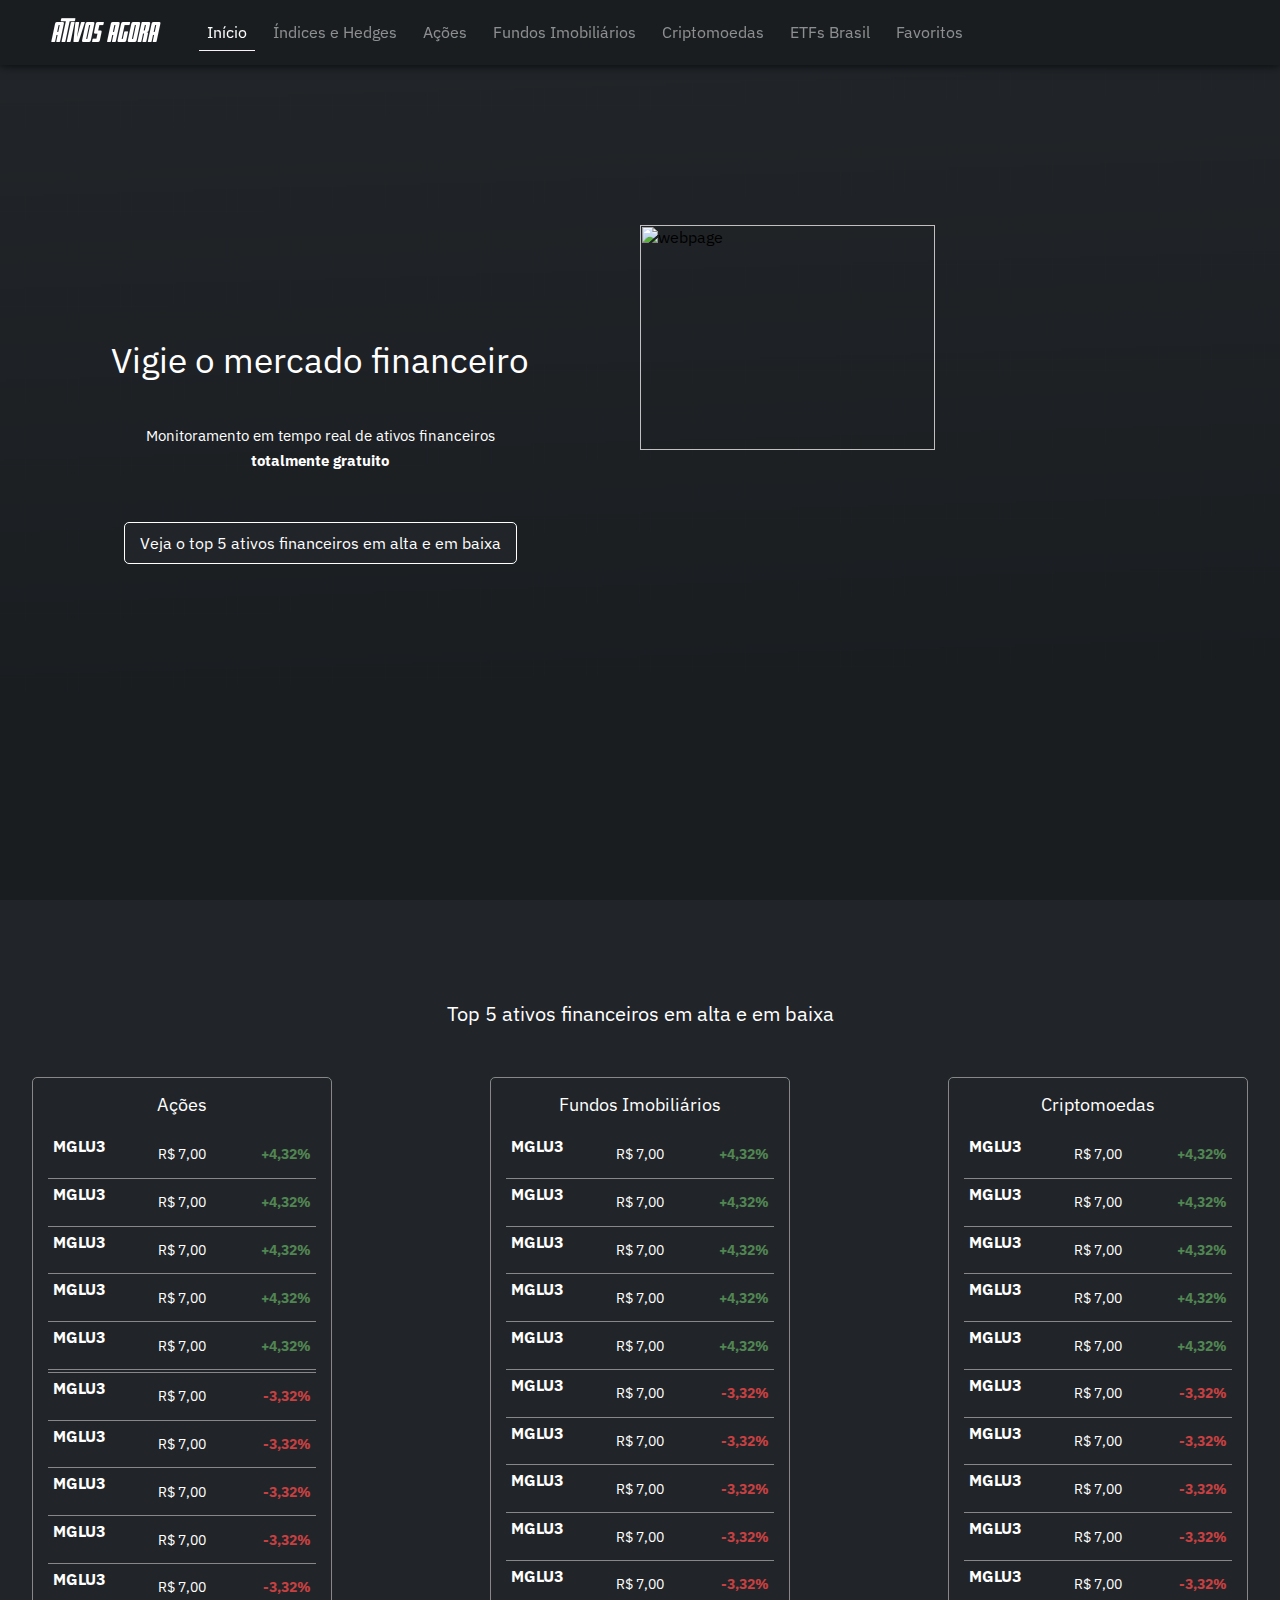
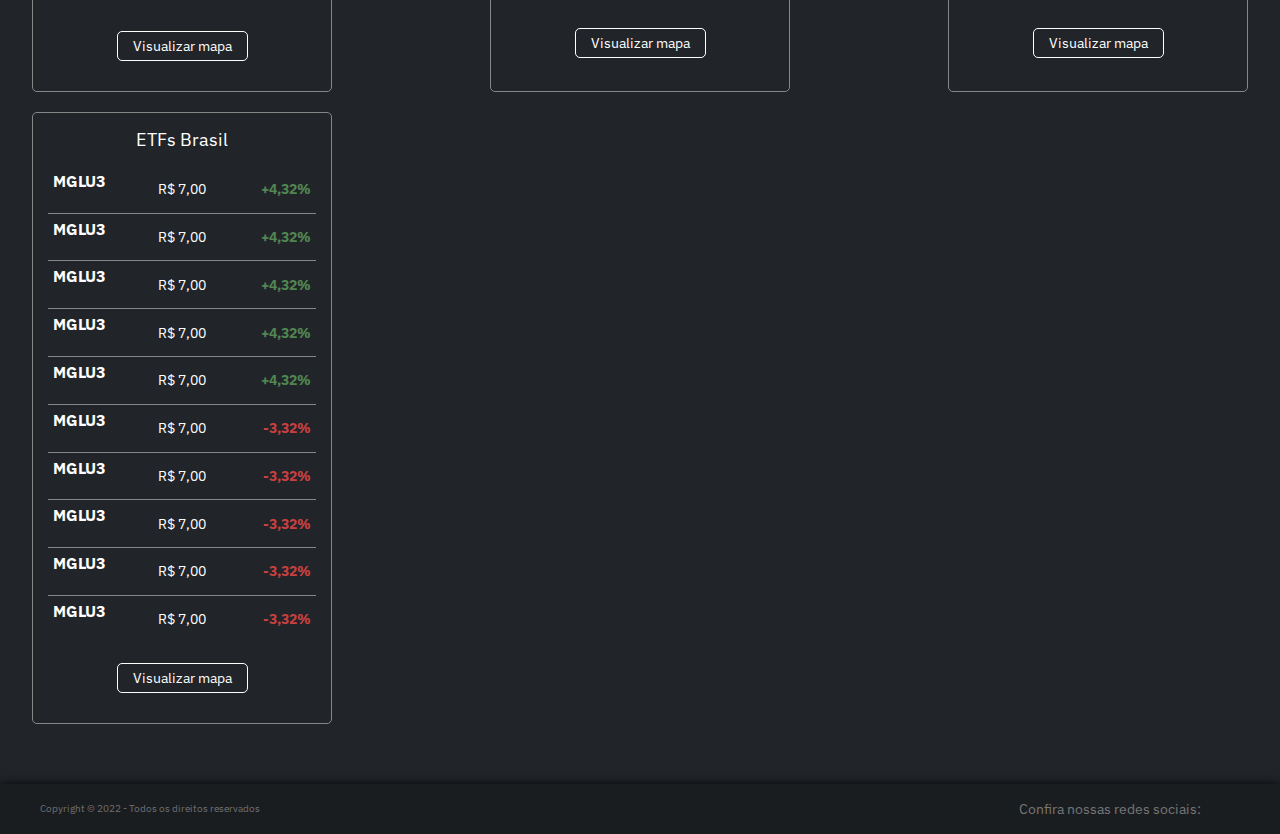
==== index.html @ c5d79f12 "pagina inicial" ====
<html>
<head>
    <meta charset="UTF-8">
    <title>Ativos Agora</title>
    <meta http-equiv="X-UA-Compatible" content="IE=edge">
    <meta name="viewport" content="width=device-width, initial-scale=1.0">
    <link rel="icon" href="images/favicon.png"/>
    <link rel="stylesheet" type="text/css" href="https://use.fontawesome.com/releases/v5.3.1/css/all.css" integrity="sha384-mzrmE5qonljUremFsqc01SB46JvROS7bZs3IO2EmfFsd15uHvIt+Y8vEf7N7fWAU" crossorigin="anonymous">
    <link rel="preconnect" href="https://fonts.gstatic.com">
    <link href="https://fonts.googleapis.com/css2?family=IBM+Plex+Sans:wght@100;400&family=Righteous&display=swap" rel="stylesheet">
    <link rel="stylesheet" href="assets/css/style.css">
    <link rel="stylesheet" href="assets/css/calmui.css">
    <link rel="stylesheet" href="assets/css/tooltip.css">
    <script type="text/javascript" src="https://code.jquery.com/jquery-3.2.1.min.js"></script>
    <link href="https://cdn.jsdelivr.net/npm/bootstrap@5.0.1/dist/css/bootstrap.min.css" rel="stylesheet" integrity="sha384-+0n0xVW2eSR5OomGNYDnhzAbDsOXxcvSN1TPprVMTNDbiYZCxYbOOl7+AMvyTG2x" crossorigin="anonymous">
    <script async src="https://www.googletagmanager.com/gtag/js?id=G-YQJNTQS318"></script>
    <script type="text/javascript"  src="assets/js/notifit.js"></script>
    <link rel="stylesheet" href="assets/css/notifit.css">
    <link rel="stylesheet" href="assets/css/select2.css">
    <script type="text/javascript" src="assets/js/select2.js"></script>
    <link href="https://cdn.jsdelivr.net/npm/bootstrap@5.0.1/dist/css/bootstrap.min.css" rel="stylesheet" integrity="sha384-+0n0xVW2eSR5OomGNYDnhzAbDsOXxcvSN1TPprVMTNDbiYZCxYbOOl7+AMvyTG2x" crossorigin="anonymous">
    <link href="https://cdn.rawgit.com/rastikerdar/vazir-font/v19.2.0/dist/font-face.css" rel="stylesheet" type="text/css" />
    <script type="text/javascript"  src="assets/js/panzoom.js"></script>
    <script data-ad-client="ca-pub-1667060673303511" async src="https://pagead2.googlesyndication.com/pagead/js/adsbygoogle.js"></script>
</head>
<script type="text/javascript" src="https://d3js.org/d3.v5.min.js"></script>
<script type="text/javascript" src="assets/js/app.js"></script>
<script type="text/javascript" src="https://cdn.jsdelivr.net/npm/bootstrap@5.0.1/dist/js/bootstrap.bundle.min.js" integrity="sha384-gtEjrD/SeCtmISkJkNUaaKMoLD0//ElJ19smozuHV6z3Iehds+3Ulb9Bn9Plx0x4" crossorigin="anonymous"></script>
<script>
    window.dataLayer = window.dataLayer || [];
    function gtag(){dataLayer.push(arguments);}
    gtag('js', new Date());

    gtag('config', 'G-YQJNTQS318');
</script>
<body>
<nav id="nav" style="position: fixed;" class="navbar navbar-expand-lg navbar-dark navbar-style">
    <div class="container-fluid">
        <a class="navbar-brand nav-link" href="#home"><img src="images/logo.png" alt="Loading"></a>
        <button class="navbar-toggler" type="button" data-bs-toggle="collapse" data-bs-target="#navbarSupportedContent" aria-controls="navbarSupportedContent" aria-expanded="false" aria-label="Toggle navigation">
            <span class="navbar-toggler-icon"></span>
        </button>
        <div class="collapse navbar-collapse" id="navbarSupportedContent">
            <ul class="navbar-nav me-auto mb-2 mb-lg-0">
                <li class="nav-item active">
                    <a class="nav-link" href="#home">Início</a>
                </li>
                <li class="nav-item">
                    <a class="nav-link" href="indices.html">Índices e Hedges</a>
                </li>
                <li class="nav-item">
                    <a class="nav-link" href="acoes.html">Ações</a>
                </li>
                <li class="nav-item">
                    <a class="nav-link" href="fiis.html">Fundos Imobiliários</a>
                </li>
                <li class="nav-item">
                    <a class="nav-link" href="criptomoedas.html">Criptomoedas</a>
                </li>
                <li class="nav-item">
                    <a class="nav-link" href="etfs.html">ETFs Brasil</a>
                </li>
                <li class="nav-item">
                    <a class="nav-link" href="favoritos.html">Favoritos</a>
                </li>
            </ul>
        </div>
    </div>
</nav>
<main>
    <header id="home" class="home">
        <div class="page">
            <div class="title"><span>Vigie o mercado financeiro</span></div>
            <div class="description">
                <p>Monitoramento em tempo real de ativos financeiros <br> <b>totalmente gratuito</b></p>
            </div>
            <a href="#content"><button class="btnHome">Veja o top 5 ativos financeiros em alta e em baixa</button></a>
        </div>
        <div class="imgPage">
            <img src="images/webpage.png" alt="webpage">
        </div>
        <a href="#content"><i class="fas fa-angle-double-down arrow_page"></i></a>
    </header>
    <section id="content" class="content">
        <div class="title">Top 5 ativos financeiros em alta e em baixa</div>
        <div class="tables">
            <div class="table">
                <div class="title">Ações</div>
                <div class="assets">
                    <div class="line first_Line">
                        <div class="asset">MGLU3</div>
                        <div class="price">R$ 7,00</div>
                        <div class="variation var_up">+4,32%</div>
                    </div>
                    <div class="line">
                        <div class="asset">MGLU3</div>
                        <div class="price">R$ 7,00</div>
                        <div class="variation var_up">+4,32%</div>
                    </div>
                    <div class="line">
                        <div class="asset">MGLU3</div>
                        <div class="price">R$ 7,00</div>
                        <div class="variation var_up">+4,32%</div>
                    </div>
                    <div class="line">
                        <div class="asset">MGLU3</div>
                        <div class="price">R$ 7,00</div>
                        <div class="variation var_up">+4,32%</div>
                    </div>
                    <div class="line">
                        <div class="asset">MGLU3</div>
                        <div class="price">R$ 7,00</div>
                        <div class="variation var_up">+4,32%</div>
                    </div>
                    <div class="line first_down">
                        <div class="asset">MGLU3</div>
                        <div class="price">R$ 7,00</div>
                        <div class="variation var_down"> -3,32%</div>
                    </div>
                    <div class="line">
                        <div class="asset">MGLU3</div>
                        <div class="price">R$ 7,00</div>
                        <div class="variation var_down"> -3,32%</div>
                    </div>
                    <div class="line">
                        <div class="asset">MGLU3</div>
                        <div class="price">R$ 7,00</div>
                        <div class="variation var_down"> -3,32%</div>
                    </div>
                    <div class="line">
                        <div class="asset">MGLU3</div>
                        <div class="price">R$ 7,00</div>
                        <div class="variation var_down"> -3,32%</div>
                    </div>
                    <div class="line">
                        <div class="asset">MGLU3</div>
                        <div class="price">R$ 7,00</div>
                        <div class="variation var_down"> -3,32%</div>
                    </div>
                </div>
                <a href="acoes.html"><button class="btnContent">Visualizar mapa</button></a>
            </div>
            <div class="table">
                <div class="title">Fundos Imobiliários</div>
                <div class="assets">
                    <div class="line first_Line">
                        <div class="asset">MGLU3</div>
                        <div class="price">R$ 7,00</div>
                        <div class="variation var_up">+4,32%</div>
                    </div>
                    <div class="line">
                        <div class="asset">MGLU3</div>
                        <div class="price">R$ 7,00</div>
                        <div class="variation var_up">+4,32%</div>
                    </div>
                    <div class="line">
                        <div class="asset">MGLU3</div>
                        <div class="price">R$ 7,00</div>
                        <div class="variation var_up">+4,32%</div>
                    </div>
                    <div class="line">
                        <div class="asset">MGLU3</div>
                        <div class="price">R$ 7,00</div>
                        <div class="variation var_up">+4,32%</div>
                    </div>
                    <div class="line">
                        <div class="asset">MGLU3</div>
                        <div class="price">R$ 7,00</div>
                        <div class="variation var_up">+4,32%</div>
                    </div>
                    <div class="line">
                        <div class="asset">MGLU3</div>
                        <div class="price">R$ 7,00</div>
                        <div class="variation var_down"> -3,32%</div>
                    </div>
                    <div class="line">
                        <div class="asset">MGLU3</div>
                        <div class="price">R$ 7,00</div>
                        <div class="variation var_down"> -3,32%</div>
                    </div>
                    <div class="line">
                        <div class="asset">MGLU3</div>
                        <div class="price">R$ 7,00</div>
                        <div class="variation var_down"> -3,32%</div>
                    </div>
                    <div class="line">
                        <div class="asset">MGLU3</div>
                        <div class="price">R$ 7,00</div>
                        <div class="variation var_down"> -3,32%</div>
                    </div>
                    <div class="line">
                        <div class="asset">MGLU3</div>
                        <div class="price">R$ 7,00</div>
                        <div class="variation var_down"> -3,32%</div>
                    </div>
                </div>
                <a href="fiis.html"><button class="btnContent">Visualizar mapa</button></a>
            </div>
            <div class="table">
                <div class="title">Criptomoedas</div>
                <div class="assets">
                    <div class="line first_Line">
                        <div class="asset">MGLU3</div>
                        <div class="price">R$ 7,00</div>
                        <div class="variation var_up">+4,32%</div>
                    </div>
                    <div class="line">
                        <div class="asset">MGLU3</div>
                        <div class="price">R$ 7,00</div>
                        <div class="variation var_up">+4,32%</div>
                    </div>
                    <div class="line">
                        <div class="asset">MGLU3</div>
                        <div class="price">R$ 7,00</div>
                        <div class="variation var_up">+4,32%</div>
                    </div>
                    <div class="line">
                        <div class="asset">MGLU3</div>
                        <div class="price">R$ 7,00</div>
                        <div class="variation var_up">+4,32%</div>
                    </div>
                    <div class="line">
                        <div class="asset">MGLU3</div>
                        <div class="price">R$ 7,00</div>
                        <div class="variation var_up">+4,32%</div>
                    </div>
                    <div class="line">
                        <div class="asset">MGLU3</div>
                        <div class="price">R$ 7,00</div>
                        <div class="variation var_down"> -3,32%</div>
                    </div>
                    <div class="line">
                        <div class="asset">MGLU3</div>
                        <div class="price">R$ 7,00</div>
                        <div class="variation var_down"> -3,32%</div>
                    </div>
                    <div class="line">
                        <div class="asset">MGLU3</div>
                        <div class="price">R$ 7,00</div>
                        <div class="variation var_down"> -3,32%</div>
                    </div>
                    <div class="line">
                        <div class="asset">MGLU3</div>
                        <div class="price">R$ 7,00</div>
                        <div class="variation var_down"> -3,32%</div>
                    </div>
                    <div class="line">
                        <div class="asset">MGLU3</div>
                        <div class="price">R$ 7,00</div>
                        <div class="variation var_down"> -3,32%</div>
                    </div>
                </div>
                <a href="criptomoedas.html"><button class="btnContent">Visualizar mapa</button></a>
            </div>
            <div class="table">
                <div class="title">ETFs Brasil</div>
                <div class="assets">
                    <div class="line first_Line">
                        <div class="asset">MGLU3</div>
                        <div class="price">R$ 7,00</div>
                        <div class="variation var_up">+4,32%</div>
                    </div>
                    <div class="line">
                        <div class="asset">MGLU3</div>
                        <div class="price">R$ 7,00</div>
                        <div class="variation var_up">+4,32%</div>
                    </div>
                    <div class="line">
                        <div class="asset">MGLU3</div>
                        <div class="price">R$ 7,00</div>
                        <div class="variation var_up">+4,32%</div>
                    </div>
                    <div class="line">
                        <div class="asset">MGLU3</div>
                        <div class="price">R$ 7,00</div>
                        <div class="variation var_up">+4,32%</div>
                    </div>
                    <div class="line">
                        <div class="asset">MGLU3</div>
                        <div class="price">R$ 7,00</div>
                        <div class="variation var_up">+4,32%</div>
                    </div>
                    <div class="line">
                        <div class="asset">MGLU3</div>
                        <div class="price">R$ 7,00</div>
                        <div class="variation var_down"> -3,32%</div>
                    </div>
                    <div class="line">
                        <div class="asset">MGLU3</div>
                        <div class="price">R$ 7,00</div>
                        <div class="variation var_down"> -3,32%</div>
                    </div>
                    <div class="line">
                        <div class="asset">MGLU3</div>
                        <div class="price">R$ 7,00</div>
                        <div class="variation var_down"> -3,32%</div>
                    </div>
                    <div class="line">
                        <div class="asset">MGLU3</div>
                        <div class="price">R$ 7,00</div>
                        <div class="variation var_down"> -3,32%</div>
                    </div>
                    <div class="line">
                        <div class="asset">MGLU3</div>
                        <div class="price">R$ 7,00</div>
                        <div class="variation var_down"> -3,32%</div>
                    </div>
                </div>
                <a href="etfs.html"><button class="btnContent">Visualizar mapa</button></a>
            </div>
        </div>
    </section>
<footer>
    <span class="copy">Copyright © 2022 - Todos os direitos reservados</span>
    <span class="email">Confira nossas redes sociais:
        &nbsp;&nbsp;
        <a target="_blank" title="Twitter" href="https://twitter.com/AtivosAgora" class="fab fa-twitter"></a>
        <a target="_blank" title="Instagram" href="https://instagram.com/ativosagora" class="fab fa-instagram"></a>
    </span>
</footer>
</main>
<script>

function sizeOfThings(){
    
    var windowHeight = window.innerHeight;
  
    document.getElementById("home").style.height = windowHeight+"px";
};

sizeOfThings();

window.addEventListener('resize', function(){
	sizeOfThings();
});

window.onscroll = function() {myFunction()};

function myFunction() {
  if (document.body.scrollTop > 50 || document.documentElement.scrollTop > 50) {
    document.getElementById("nav").style.background = "#005682";
  } else {
    document.getElementById("nav").style.background = "none";
  }
}





window.dataLayer = window.dataLayer || [];
function gtag(){dataLayer.push(arguments);}
gtag('js', new Date());

gtag('config', 'G-YQJNTQS318');
</script>
</body>
</html>
---- assets/css/style.css ----
* {
  margin: 0;
  padding: 0;
    font-family: 'Vazir', sans-serif;
}
.home{
  background-image: url(../../images/background2.png);
  background-repeat: no-repeat;
  background-size: cover;
  background-position: top;
  margin-bottom: 10px;
  display: flex;
  justify-content: center;
  align-items: center;
  position: relative;
}
main{
  position: relative;
}
.page{
  width: 50%;
  margin: 0 auto;
  left: 0;
  position: absolute;
  text-align: center;
  padding: 0 20px;
}
.content{
  display: grid;
  padding-bottom: 90px;
  padding-top: 50px;
}
nav .page{
  display: flex;
  justify-content: space-between;
}
.home .page .title span{
  color: #fff;
  font-size: 50px;
}
.home .page .description p{
  color: #fff;
  margin-top: 40px;
  line-height: 1.7;
  font-size: 25px;
}
.content .title{
    color: #fff;
    width: 100%;
    text-align: center;
    font-size: 20px;
    padding: 40px;
}
.imgPage img{
  position: absolute;
  padding-right: 50px;
  width: 50%;
  transform: translateY(-50%);
}
.btnHome{
  padding: 10px 15px;
  background: #212529;
  color: #fff;
  border: 1px solid #fff;
  border-radius: 5px;
  margin-top: 40px;
  transition: transform .2s;
}
.btnContent{
  padding: 5px 15px;
  background: #212529;
  color: #fff;
  border: 1px solid #fff;
  border-radius: 5px;
  margin: 20px 20px 30px 20px;
  font-size: 14px;
  transition: transform .2s;
}
.btnContent:hover{
  transform: scale(1.04);
}
.btnHome:hover{
  transform: scale(1.02);
}
.arrow_page{
	-webkit-animation: slide-bottom 1s linear infinite alternate ;
  animation: slide-bottom 1s linear infinite alternate ;
  color: #fff;
  position: absolute;
  bottom: 20px;
}

@-webkit-keyframes slide-bottom {
  0% {
    -webkit-transform: translateY(0);
            transform: translateY(0);
  }
  100% {
    -webkit-transform: translateY(10px);
            transform: translateY(10px);
  }
}
@keyframes slide-bottom {
  0% {
    -webkit-transform: translateY(0);
            transform: translateY(0);
  }
  100% {
    -webkit-transform: translateY(10px);
            transform: translateY(10px);
  }
}
.tables{
  width: 100%;
  padding-bottom: 10px;
  display: flex;
  flex-wrap: wrap;
  justify-content: center;
}
.tables .table{
  width: 20%;
  min-width: 300px;
  margin: 10px 2.5%;
  float: left;
  background: #212529;
  border-radius: 5px;
  border: 1px solid #878787;
  color: #fff;
  text-align: center;
}
.tables .table .title{
  width: 100%;
  text-align: center;
  color: #fff;
  font-size: 18px;
  padding: 15px;
}
.tables .table .assets{
  float: left;
  width: 100%;
}
.tables .table .line{
  width: 90%;
  margin-left: 5%;
  float: left;
  background: none;
  border-top: 1px solid #878787;
  padding: 5px;
}
.tables .table .first_line{
  border-top: none;
}
.tables .table .first_down{
  border-top: 4px double #878787;
}
.tables .table .assets .line .asset{
  font-size: 16px;
  font-weight: bold;
  width: 33.33%;
  float: left;
  text-align: left;
}
.tables .table .assets .line .price{
  font-size: 14px;
  width: 33.33%;
  float: left;
  text-align: center;
  padding: 9.4px 0;
}
.tables .table .assets .line .variation{
  font-size: 14px;
  width: 33.33%;
  float: left;
  text-align: right;
  padding: 9.4px 0;
  font-weight: bold;
}
.var_up{
  color: #518652;
}
.var_down{
  color: #C84041;
}
footer{
  height: 50px;
  background: #1A1D20;
  width: 100%;
  position: absolute;
  bottom: 0;
  display: flex!important;
  color: #707070;
  align-items: center;
  justify-content: space-between;
  padding: 0 40px;
  -webkit-box-shadow: 0px 2px 11px 1px #000000!important;
  box-shadow: 0px 2px 11px 1px #000000!important;
}
footer .copy{
  font-size: 10px;
}
footer .email{
  font-size: 14px;
}
.email a{
  margin-left: 5px;
  color: #fff;
}
.email a{
  margin-left: 5px;
  color: #fff;
}
.email a:hover{
  color: #878787;
}
.empty{
  color: #878787;
  width: 100%;
  position: absolute;
  top: 50%;
  transform: translateY(-50%);
  text-align: center;
  font-size: 20px;
}
.empty b{
  font-size: 30px;
  display: block;
}
.empty span{
  font-size: 15px;
  display: block;
  padding: 10px;
}

@media (max-width: 1600px){
  .home .page .title span{
    font-size: 40px;
  }
  .home .page .description p{
    font-size: 20px;
  }
}
@media (max-width: 1520px){
  .tables{
    justify-content: space-between;
  }
}
@media (max-width: 1300px){
  .home .page .title span{
    font-size: 35px;
  }
  .home .page .description p{
    font-size: 15px;
  }
}
@media (max-width: 1073px){
  .tables{
    justify-content: center;
  }
  .tables .table{
    margin: 10px 5%;
  }
}
@media (max-width: 1000px){
  .home .page .title span{
    font-size: 50px;
  }
  .home .page .description p{
    font-size: 25px;
  }
  .imgPage img{
    width: 650px;
    top: 450px;
    left: 50%;
    transform: translateX(-50%);
    padding: 0;
  }
  .home{
    align-items: baseline;
  }
  .page{
    width: 100%;
    margin: 130px auto;
    text-align: center;
  }
}
@media (max-width: 780px){
  .home .page .title span{
    font-size: 40px;
  }
  .home .page .description p{
    font-size: 20px;
  }
  .imgPage img{
    width: 600px;
  }
}
@media (max-width: 620px){
  .home .page .title span{
    font-size: 35px;
  }
  .home .page .description p{
    font-size: 20px;
  }
  .imgPage img{
    width: 500px;
  }
}
@media (max-width: 550px){
  .home .page .title span{
    font-size: 30px;
  }
  .home .page .description p{
    font-size: 15px;
  }
  .imgPage img{
    width: 375px;
    top: 500px;
  }
}
@media (max-width: 300px){
  .home .page .title span{
    font-size: 30px;
  }
  .home .page .description p{
    font-size: 15px;
  }
  .imgPage img{
    width: 275px;
    top: 550px;
  }
}

@keyframes divs-loading{
  0% { transform: scale(1.1500000000000001) }
  100% { transform: scale(1) }
}
.divs-loading div{
  position: absolute;
  width: 66.69px;
  height: 66.69px;
  top: 12.539999999999997px;
  left: 12.539999999999997px;
  background: #255e2f;
  animation: divs-loading 1s cubic-bezier(0,0.5,0.5,1) infinite;
  animation-delay: -0.3s;
}
.divs-loading div:nth-child(2){
  top: 12.539999999999997px;
  left: 91.77000000000001px;
  background: #a71d26;
  animation-delay: -0.2s;
}
.divs-loading div:nth-child(3){
  top: 91.77000000000001px;
  left: 12.539999999999997px;
  background: #c43d44;
  animation-delay: 0s;
}
.divs-loading div:nth-child(4){
  top: 91.77000000000001px;
  left: 91.77000000000001px;
  background: #538654;
  animation-delay: -0.1s;
}
.master-loading{
  width: 171px;
  height: 171px;
  display: inline-block;
  overflow: hidden;
  background: none;
}
.divs-loading{
  width: 100%;
  height: 100%;
  position: relative;
  transform: translateZ(0) scale(1);
  backface-visibility: hidden;
  transform-origin: 0 0; /* see note above */
}
.divs-loading div{
  box-sizing: content-box;
}
.ftr{
  padding: 4px 10px;
  color: #ffc83d;
  font-size: 14px;
  display: none;
  background: #1a1d20;
  -webkit-box-shadow: 0px 2px 11px 1px #000000!important;
  box-shadow: 0px 2px 11px 1px #000000!important; 
  width: 100%;
  position: fixed;
  bottom: 0;
}  


#chart {
  left: 0px;
  right: 0px;
  top: 0px;
  bottom: 0px;
  font-family: 'Vazir', sans-serif;
  width: 100%;
  height: 90%;

}

g text.shadow{
  text-shadow: 0.025em 0.04em 0 #555;
}
g {
    cursor: grab;
    fill: #fff;
    fill-opacity: 1;
}

rect:hover{
  opacity: 0.8;
}

.tooltip {
  position: absolute;
  padding: 8px;
  background: rgba(0, 0, 0, .87);
  color: #fff;
  border: 0px;
  border-radius: 4px;
  pointer-events: none;
}

#chart .tooltip hr {
  padding: 0;
  margin: 8px 0;
}

*{
  margin: 0;
  padding: 0;
  font-family: 'IBM Plex Sans', sans-serif;
}
a{
  text-decoration: none!important;
}
body{
  background-color: #212529!important;
}
.setor{
  width: calc(50% - 8px);
  display: flex;
  flex-direction: column;
  height: 100%;
  margin: 10px 4px;
  background: #1a1d20;
  border-radius: 10px;
  transition: .5s;
}
.setor:hover{
  background: #292E33;
  transition: .5s;
}
.setor h1{
  color: #fff;
  font-size: 14px;
  font-weight: normal;
  padding: 5px 10px;
  margin: 0!important;
}
.setorAtivos{
  width: 100%;
  display: flex;
  margin: 0 auto;
  flex-direction: column;
  flex-flow: wrap;
  justify-content: left;
}
.setorAtivos a{
  flex: 1;
}
.ativos{
  margin-top: 70px;
  width: 100%;
  display: flex;
  flex-wrap: wrap;
  justify-content: left;
}
.ativo{
  position: relative;
  min-width: 130px;
  padding: 10px;
  text-align: center;
  margin: .5px;
  color: #fff;
  text-shadow: 0 0 0 #000;
  letter-spacing: 1px;
  text-shadow: .5px .5px 0 rgb(51 50 55 / 29%);
  height: 130px;
  display: flex;
  align-items: center;
  flex-direction: column;
  justify-content: center;
}
.ativo:hover .fav{
  display: block;
}
.ativo h1{
  font-size: 1.5rem;
}
.ativo h4{
  font-size: .8rem;
}
.ativo h5{
  font-size: .7rem;
  margin-top: 5px;
}
.loading{
  position: absolute;
  top: 50%;  
  left: 50%; 
  transform: translate(-50%, -50%);
}
.loading span{
  color: #aaa;
  position: absolute;
  top: 105%;  
  left: 50%; 
  transform: translate(-50%, -50%);
  font-size: 12px;
  margin-top: 10px;
}
.dIcon{
  float: right;
}
.icon{
  margin-top: 3px;
  font-size: 10px;
  padding: 2px 2px 1px 2px;
  border-radius: 3px;
  cursor: pointer;
  width: 12px;
  height: 12px;
  text-align: center;
}
.icon:hover{
  background-color: #444;
}
.input-dark{
  background-color: #1a1d20!important;
  color: #f8f9fa!important;
  border-color: #f8f9fa!important;
}
.navbar-style{
  background-color: #1a1d20!important;
  -webkit-box-shadow: 0px -2px 11px 1px #000000!important;
  box-shadow: 0px -2px 11px 1px #000000!important;
  top: 0!important;
  left: 0!important;
  width: 100%!important;
  z-index: 1;
}
.navbar-title{
  font-family: 'Righteous', cursive;
}
.fav{
  display: none;
  position: absolute;
  right: 7px;
  top: 10px;
  font-size: 12px;
  cursor: pointer;
}
.fav:hover{
  color: #bbb;
}
.nav-link{
  cursor: pointer;
}
.nav-item{
  margin: 0 5px;
}
.active{
  border-bottom: 1px solid #F7F4F8;
}
.modal-details-title{
  text-align: center;
  padding: 0 10px;
  word-break: break-word;
  font-weight: bold;
}
.modal-details-body{
  list-style: none;
  padding: 10px 15px 50px 15px!important;
  color: #202428;
}
.modal-content-w{
  width: 600px;
}
.modal-att{
  color: #777;
  font-size: 12px;
  position: absolute;
  bottom: 10px;
  width: calc(100% - 30px);
  text-align: center;
  padding: 5px;
}
.modal-name{
  text-align: center;
  font-size: 18px;
  color: #1A1D20; 
  font-weight: bold;
  margin-bottom: 10px;
}
.starFav{
  position: absolute;
  left: 15px;
}
.details-content{
  display: flex;
  justify-content: center;
  flex-direction: column;
  align-items: center;
}
.dc_name{
  width: 100%;
  flex: 1;
  text-align: center;
  color: #1A1D20;
}
.dc_sector{
  font-size: 15px;
  color: #424242;
  padding: 5px 0 10px 0;
}
.dc_prices{
  background: #fff;
  width: 100%;
  display: flex;
  flex-direction: row;
  height: 120px;
  border-radius: 5px;
}
.dc_box{
  padding: 20px 0;
  flex: 1;
  display: flex;
  flex-direction: column;
  justify-content: space-around;
  align-items: center;
}
.dc_box_title{
  color: #1A1D20;
  font-size: 14px;
}
.dc_box_value{
  font-weight: bold;
  color: #1A1D20;
  font-size: 14px;
}
.dc_value_price{
  font-size: 20px;
}
.dc_box_var{
  font-size: 14px;
  font-weight: bold;
}
.dc_border{
  width: 1px;
  height: 80px;
  background: #c5c5c5;
  margin-top: 20px;
}
.dc_border_h{
  height: 1px;
  width: 20%;
  background: #f1f1f1;
}
.dc_bdr_top{
  border-radius: 5px 5px 0 0!important;
}
.dc_bdr_bottom{
  border-radius: 0 0 5px 5px!important;
}
.dc_padd{
  padding: 10px 0!important;
}
.dc_color_p{
  color: #538654;
}
.dc_color_e{
  color: #878787;
}
.dc_color_m{
  color: #C43D44;
}
.tips{
  display: block;
  float: left;
}
.email{
  float: right;
  margin-right: 20px;
  color: #777;
}

/* responsivo */

@media only screen and (min-width: 2300px) {
  .setor{
      width: calc(33% - 8px);
  }
}
@media only screen and (max-width: 940px) {
  .setor{
      width: 100%;
      margin: 10px;
  }
}
@media only screen and (max-width: 750px) {
  .tips{
    display: none;
  }
  .email{
    width: 100%;
    text-align: center;
  }
}
@media only screen and (max-width: 600px) {
  .modal-content-w{
    width: 95%!important;
    margin: auto;
  }
}
@media only screen and (max-width: 350px) {
  .ativo{
      min-width: 70px;
  }
}
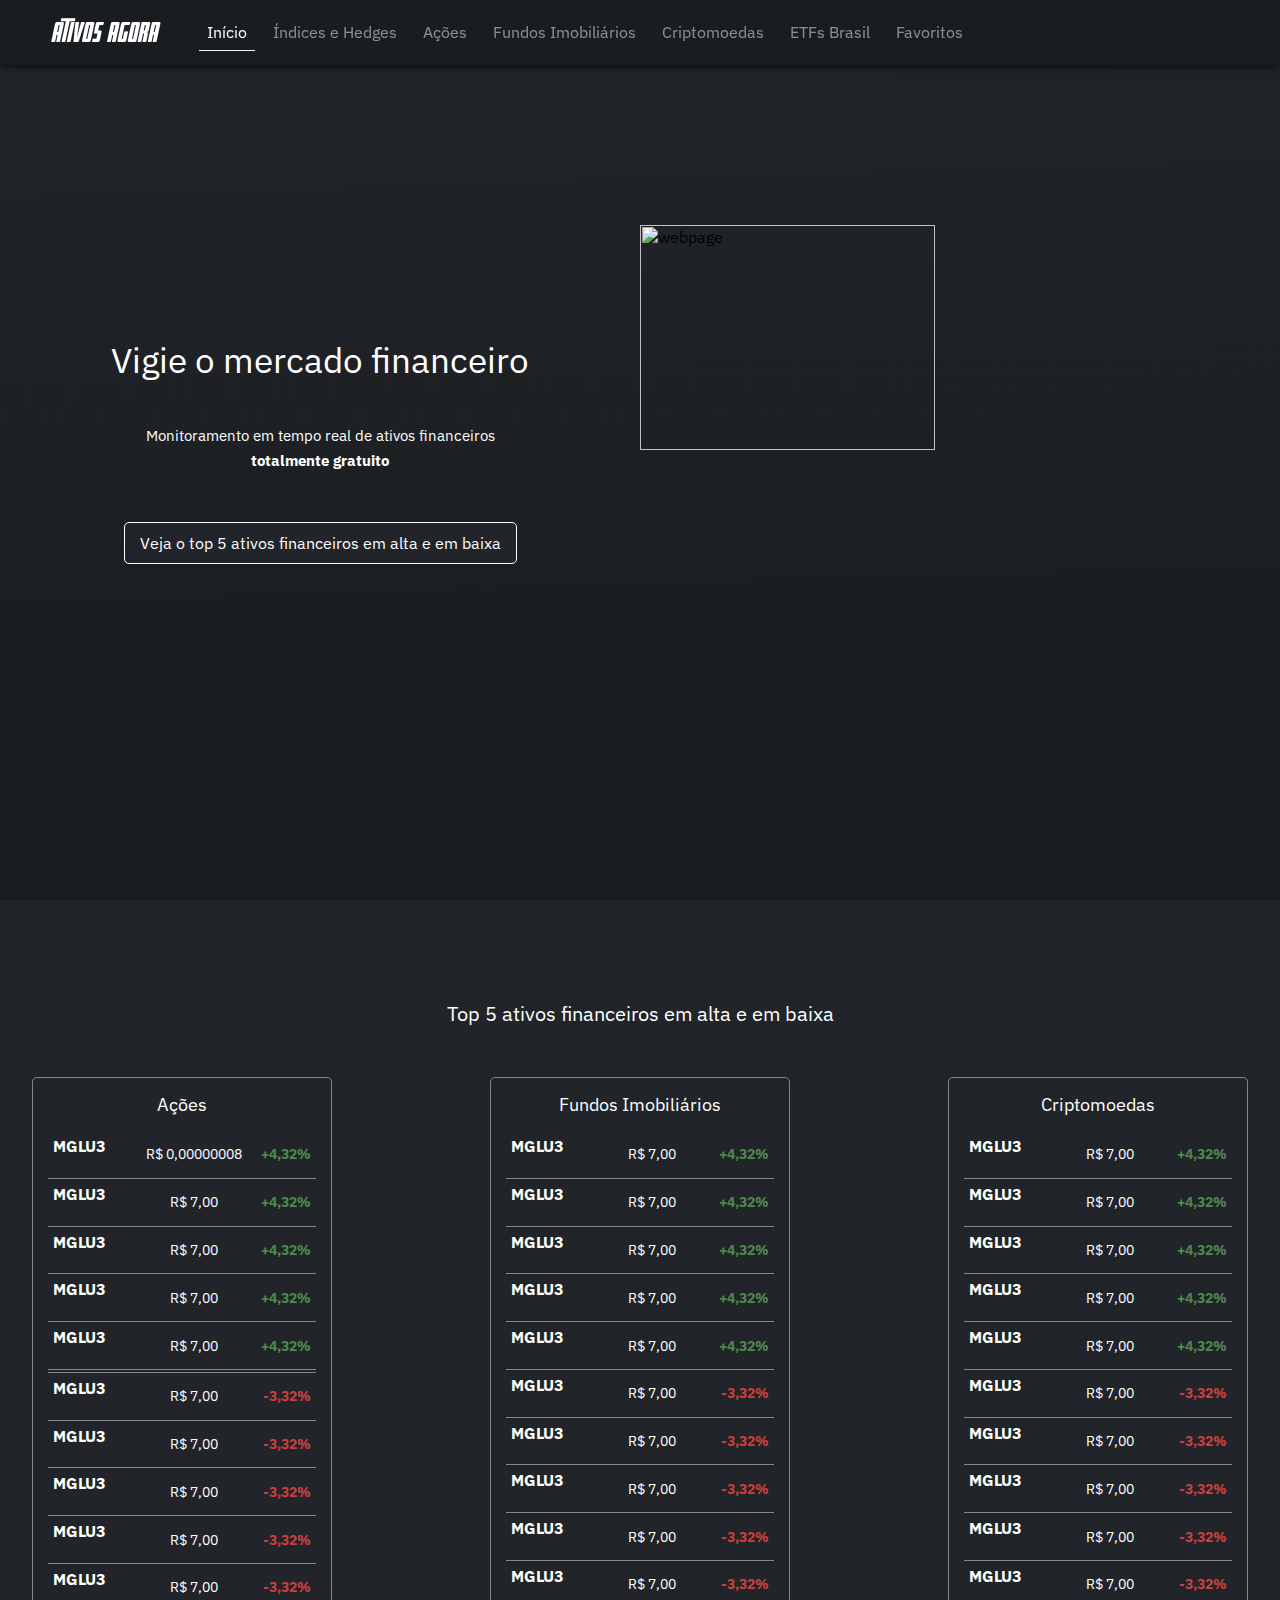
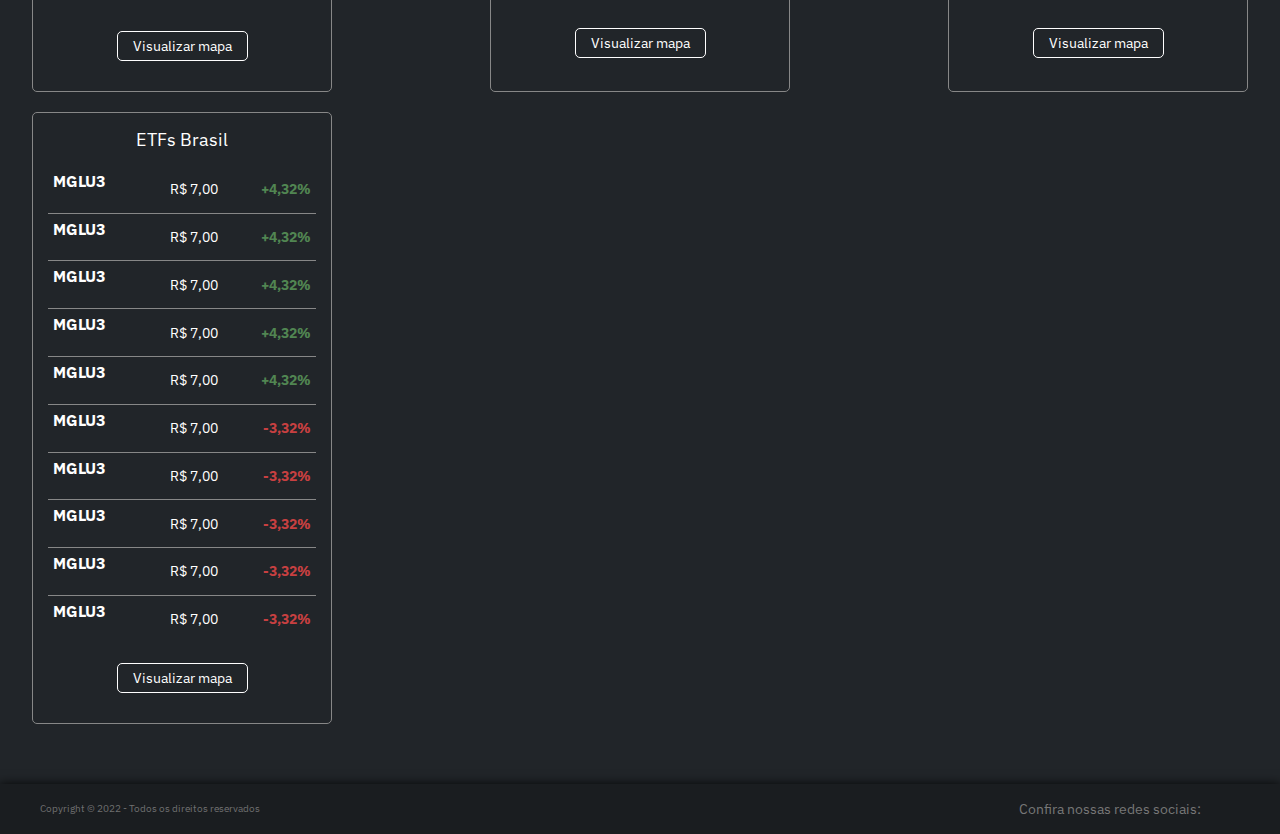
==== commit d39e2e76: "tamanho numeros" ====
--- a/index.html
+++ b/index.html
@@ -46,22 +46,22 @@
                     <a class="nav-link" href="#home">Início</a>
                 </li>
                 <li class="nav-item">
-                    <a class="nav-link" href="indices.html">Índices e Hedges</a>
-                </li>
-                <li class="nav-item">
-                    <a class="nav-link" href="acoes.html">Ações</a>
-                </li>
-                <li class="nav-item">
-                    <a class="nav-link" href="fiis.html">Fundos Imobiliários</a>
-                </li>
-                <li class="nav-item">
-                    <a class="nav-link" href="criptomoedas.html">Criptomoedas</a>
-                </li>
-                <li class="nav-item">
-                    <a class="nav-link" href="etfs.html">ETFs Brasil</a>
-                </li>
-                <li class="nav-item">
-                    <a class="nav-link" href="favoritos.html">Favoritos</a>
+                    <a class="nav-link" href="/indices">Índices e Hedges</a>
+                </li>
+                <li class="nav-item">
+                    <a class="nav-link" href="/acoes">Ações</a>
+                </li>
+                <li class="nav-item">
+                    <a class="nav-link" href="/fiis">Fundos Imobiliários</a>
+                </li>
+                <li class="nav-item">
+                    <a class="nav-link" href="/criptomoedas">Criptomoedas</a>
+                </li>
+                <li class="nav-item">
+                    <a class="nav-link" href="/etfs">ETFs Brasil</a>
+                </li>
+                <li class="nav-item">
+                    <a class="nav-link" href="/favoritos">Favoritos</a>
                 </li>
             </ul>
         </div>
@@ -89,7 +89,7 @@
                 <div class="assets">
                     <div class="line first_Line">
                         <div class="asset">MGLU3</div>
-                        <div class="price">R$ 7,00</div>
+                        <div class="price">R$ 0,00000008</div>
                         <div class="variation var_up">+4,32%</div>
                     </div>
                     <div class="line">
@@ -138,7 +138,7 @@
                         <div class="variation var_down"> -3,32%</div>
                     </div>
                 </div>
-                <a href="acoes.html"><button class="btnContent">Visualizar mapa</button></a>
+                <a href="/acoes"><button class="btnContent">Visualizar mapa</button></a>
             </div>
             <div class="table">
                 <div class="title">Fundos Imobiliários</div>
@@ -194,7 +194,7 @@
                         <div class="variation var_down"> -3,32%</div>
                     </div>
                 </div>
-                <a href="fiis.html"><button class="btnContent">Visualizar mapa</button></a>
+                <a href="/fiis"><button class="btnContent">Visualizar mapa</button></a>
             </div>
             <div class="table">
                 <div class="title">Criptomoedas</div>
@@ -250,7 +250,7 @@
                         <div class="variation var_down"> -3,32%</div>
                     </div>
                 </div>
-                <a href="criptomoedas.html"><button class="btnContent">Visualizar mapa</button></a>
+                <a href="/criptomoedas"><button class="btnContent">Visualizar mapa</button></a>
             </div>
             <div class="table">
                 <div class="title">ETFs Brasil</div>
@@ -306,7 +306,7 @@
                         <div class="variation var_down"> -3,32%</div>
                     </div>
                 </div>
-                <a href="etfs.html"><button class="btnContent">Visualizar mapa</button></a>
+                <a href="/etfs"><button class="btnContent">Visualizar mapa</button></a>
             </div>
         </div>
     </section>
--- a/assets/css/style.css
+++ b/assets/css/style.css
@@ -162,14 +162,14 @@
 }
 .tables .table .assets .line .price{
   font-size: 14px;
-  width: 33.33%;
+  width: 42.66%;
   float: left;
   text-align: center;
   padding: 9.4px 0;
 }
 .tables .table .assets .line .variation{
   font-size: 14px;
-  width: 33.33%;
+  width: 24%;
   float: left;
   text-align: right;
   padding: 9.4px 0;
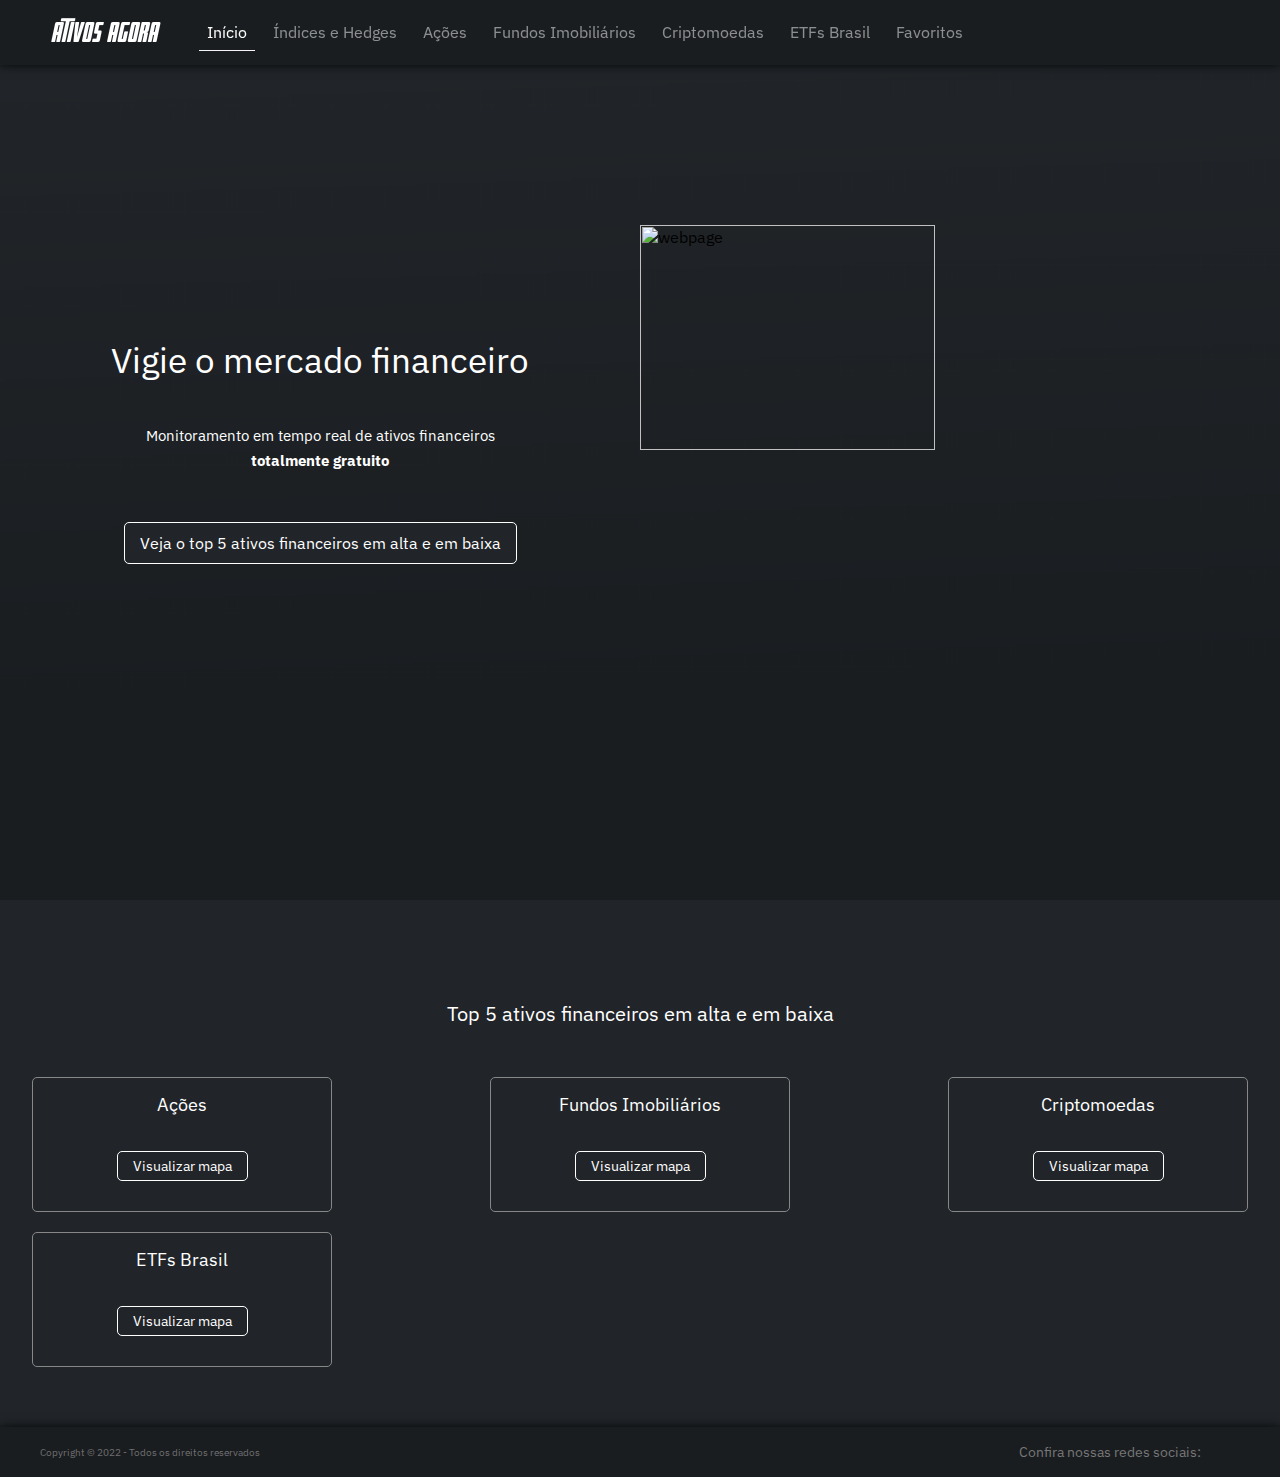
==== commit 517d64b2: "Adicionado Top 5 no index" ====
--- a/index.html
+++ b/index.html
@@ -24,7 +24,7 @@
     <script data-ad-client="ca-pub-1667060673303511" async src="https://pagead2.googlesyndication.com/pagead/js/adsbygoogle.js"></script>
 </head>
 <script type="text/javascript" src="https://d3js.org/d3.v5.min.js"></script>
-<script type="text/javascript" src="assets/js/app.js"></script>
+<script type="text/javascript" src="assets/js/home.js"></script>
 <script type="text/javascript" src="https://cdn.jsdelivr.net/npm/bootstrap@5.0.1/dist/js/bootstrap.bundle.min.js" integrity="sha384-gtEjrD/SeCtmISkJkNUaaKMoLD0//ElJ19smozuHV6z3Iehds+3Ulb9Bn9Plx0x4" crossorigin="anonymous"></script>
 <script>
     window.dataLayer = window.dataLayer || [];
@@ -46,22 +46,22 @@
                     <a class="nav-link" href="#home">Início</a>
                 </li>
                 <li class="nav-item">
-                    <a class="nav-link" href="/indices">Índices e Hedges</a>
+                    <a class="nav-link" href="indices.html">Índices e Hedges</a>
                 </li>
                 <li class="nav-item">
-                    <a class="nav-link" href="/acoes">Ações</a>
+                    <a class="nav-link" href="acoes.html">Ações</a>
                 </li>
                 <li class="nav-item">
-                    <a class="nav-link" href="/fiis">Fundos Imobiliários</a>
+                    <a class="nav-link" href="fiis.html">Fundos Imobiliários</a>
                 </li>
                 <li class="nav-item">
-                    <a class="nav-link" href="/criptomoedas">Criptomoedas</a>
+                    <a class="nav-link" href="criptomoedas.html">Criptomoedas</a>
                 </li>
                 <li class="nav-item">
-                    <a class="nav-link" href="/etfs">ETFs Brasil</a>
+                    <a class="nav-link" href="etfs.html">ETFs Brasil</a>
                 </li>
                 <li class="nav-item">
-                    <a class="nav-link" href="/favoritos">Favoritos</a>
+                    <a class="nav-link" href="favoritos.html">Favoritos</a>
                 </li>
             </ul>
         </div>
@@ -86,227 +86,23 @@
         <div class="tables">
             <div class="table">
                 <div class="title">Ações</div>
-                <div class="assets">
-                    <div class="line first_Line">
-                        <div class="asset">MGLU3</div>
-                        <div class="price">R$ 0,00000008</div>
-                        <div class="variation var_up">+4,32%</div>
-                    </div>
-                    <div class="line">
-                        <div class="asset">MGLU3</div>
-                        <div class="price">R$ 7,00</div>
-                        <div class="variation var_up">+4,32%</div>
-                    </div>
-                    <div class="line">
-                        <div class="asset">MGLU3</div>
-                        <div class="price">R$ 7,00</div>
-                        <div class="variation var_up">+4,32%</div>
-                    </div>
-                    <div class="line">
-                        <div class="asset">MGLU3</div>
-                        <div class="price">R$ 7,00</div>
-                        <div class="variation var_up">+4,32%</div>
-                    </div>
-                    <div class="line">
-                        <div class="asset">MGLU3</div>
-                        <div class="price">R$ 7,00</div>
-                        <div class="variation var_up">+4,32%</div>
-                    </div>
-                    <div class="line first_down">
-                        <div class="asset">MGLU3</div>
-                        <div class="price">R$ 7,00</div>
-                        <div class="variation var_down"> -3,32%</div>
-                    </div>
-                    <div class="line">
-                        <div class="asset">MGLU3</div>
-                        <div class="price">R$ 7,00</div>
-                        <div class="variation var_down"> -3,32%</div>
-                    </div>
-                    <div class="line">
-                        <div class="asset">MGLU3</div>
-                        <div class="price">R$ 7,00</div>
-                        <div class="variation var_down"> -3,32%</div>
-                    </div>
-                    <div class="line">
-                        <div class="asset">MGLU3</div>
-                        <div class="price">R$ 7,00</div>
-                        <div class="variation var_down"> -3,32%</div>
-                    </div>
-                    <div class="line">
-                        <div class="asset">MGLU3</div>
-                        <div class="price">R$ 7,00</div>
-                        <div class="variation var_down"> -3,32%</div>
-                    </div>
-                </div>
-                <a href="/acoes"><button class="btnContent">Visualizar mapa</button></a>
+                <div id="asset"></div>
+                <a href="acoes.html"><button class="btnContent">Visualizar mapa</button></a>
             </div>
             <div class="table">
                 <div class="title">Fundos Imobiliários</div>
-                <div class="assets">
-                    <div class="line first_Line">
-                        <div class="asset">MGLU3</div>
-                        <div class="price">R$ 7,00</div>
-                        <div class="variation var_up">+4,32%</div>
-                    </div>
-                    <div class="line">
-                        <div class="asset">MGLU3</div>
-                        <div class="price">R$ 7,00</div>
-                        <div class="variation var_up">+4,32%</div>
-                    </div>
-                    <div class="line">
-                        <div class="asset">MGLU3</div>
-                        <div class="price">R$ 7,00</div>
-                        <div class="variation var_up">+4,32%</div>
-                    </div>
-                    <div class="line">
-                        <div class="asset">MGLU3</div>
-                        <div class="price">R$ 7,00</div>
-                        <div class="variation var_up">+4,32%</div>
-                    </div>
-                    <div class="line">
-                        <div class="asset">MGLU3</div>
-                        <div class="price">R$ 7,00</div>
-                        <div class="variation var_up">+4,32%</div>
-                    </div>
-                    <div class="line">
-                        <div class="asset">MGLU3</div>
-                        <div class="price">R$ 7,00</div>
-                        <div class="variation var_down"> -3,32%</div>
-                    </div>
-                    <div class="line">
-                        <div class="asset">MGLU3</div>
-                        <div class="price">R$ 7,00</div>
-                        <div class="variation var_down"> -3,32%</div>
-                    </div>
-                    <div class="line">
-                        <div class="asset">MGLU3</div>
-                        <div class="price">R$ 7,00</div>
-                        <div class="variation var_down"> -3,32%</div>
-                    </div>
-                    <div class="line">
-                        <div class="asset">MGLU3</div>
-                        <div class="price">R$ 7,00</div>
-                        <div class="variation var_down"> -3,32%</div>
-                    </div>
-                    <div class="line">
-                        <div class="asset">MGLU3</div>
-                        <div class="price">R$ 7,00</div>
-                        <div class="variation var_down"> -3,32%</div>
-                    </div>
-                </div>
-                <a href="/fiis"><button class="btnContent">Visualizar mapa</button></a>
+                <div id="fii"></div>
+                <a href="fiis.html"><button class="btnContent">Visualizar mapa</button></a>
             </div>
             <div class="table">
                 <div class="title">Criptomoedas</div>
-                <div class="assets">
-                    <div class="line first_Line">
-                        <div class="asset">MGLU3</div>
-                        <div class="price">R$ 7,00</div>
-                        <div class="variation var_up">+4,32%</div>
-                    </div>
-                    <div class="line">
-                        <div class="asset">MGLU3</div>
-                        <div class="price">R$ 7,00</div>
-                        <div class="variation var_up">+4,32%</div>
-                    </div>
-                    <div class="line">
-                        <div class="asset">MGLU3</div>
-                        <div class="price">R$ 7,00</div>
-                        <div class="variation var_up">+4,32%</div>
-                    </div>
-                    <div class="line">
-                        <div class="asset">MGLU3</div>
-                        <div class="price">R$ 7,00</div>
-                        <div class="variation var_up">+4,32%</div>
-                    </div>
-                    <div class="line">
-                        <div class="asset">MGLU3</div>
-                        <div class="price">R$ 7,00</div>
-                        <div class="variation var_up">+4,32%</div>
-                    </div>
-                    <div class="line">
-                        <div class="asset">MGLU3</div>
-                        <div class="price">R$ 7,00</div>
-                        <div class="variation var_down"> -3,32%</div>
-                    </div>
-                    <div class="line">
-                        <div class="asset">MGLU3</div>
-                        <div class="price">R$ 7,00</div>
-                        <div class="variation var_down"> -3,32%</div>
-                    </div>
-                    <div class="line">
-                        <div class="asset">MGLU3</div>
-                        <div class="price">R$ 7,00</div>
-                        <div class="variation var_down"> -3,32%</div>
-                    </div>
-                    <div class="line">
-                        <div class="asset">MGLU3</div>
-                        <div class="price">R$ 7,00</div>
-                        <div class="variation var_down"> -3,32%</div>
-                    </div>
-                    <div class="line">
-                        <div class="asset">MGLU3</div>
-                        <div class="price">R$ 7,00</div>
-                        <div class="variation var_down"> -3,32%</div>
-                    </div>
-                </div>
-                <a href="/criptomoedas"><button class="btnContent">Visualizar mapa</button></a>
+                <div id="crypto"></div>
+                <a href="criptomoedas.html"><button class="btnContent">Visualizar mapa</button></a>
             </div>
             <div class="table">
                 <div class="title">ETFs Brasil</div>
-                <div class="assets">
-                    <div class="line first_Line">
-                        <div class="asset">MGLU3</div>
-                        <div class="price">R$ 7,00</div>
-                        <div class="variation var_up">+4,32%</div>
-                    </div>
-                    <div class="line">
-                        <div class="asset">MGLU3</div>
-                        <div class="price">R$ 7,00</div>
-                        <div class="variation var_up">+4,32%</div>
-                    </div>
-                    <div class="line">
-                        <div class="asset">MGLU3</div>
-                        <div class="price">R$ 7,00</div>
-                        <div class="variation var_up">+4,32%</div>
-                    </div>
-                    <div class="line">
-                        <div class="asset">MGLU3</div>
-                        <div class="price">R$ 7,00</div>
-                        <div class="variation var_up">+4,32%</div>
-                    </div>
-                    <div class="line">
-                        <div class="asset">MGLU3</div>
-                        <div class="price">R$ 7,00</div>
-                        <div class="variation var_up">+4,32%</div>
-                    </div>
-                    <div class="line">
-                        <div class="asset">MGLU3</div>
-                        <div class="price">R$ 7,00</div>
-                        <div class="variation var_down"> -3,32%</div>
-                    </div>
-                    <div class="line">
-                        <div class="asset">MGLU3</div>
-                        <div class="price">R$ 7,00</div>
-                        <div class="variation var_down"> -3,32%</div>
-                    </div>
-                    <div class="line">
-                        <div class="asset">MGLU3</div>
-                        <div class="price">R$ 7,00</div>
-                        <div class="variation var_down"> -3,32%</div>
-                    </div>
-                    <div class="line">
-                        <div class="asset">MGLU3</div>
-                        <div class="price">R$ 7,00</div>
-                        <div class="variation var_down"> -3,32%</div>
-                    </div>
-                    <div class="line">
-                        <div class="asset">MGLU3</div>
-                        <div class="price">R$ 7,00</div>
-                        <div class="variation var_down"> -3,32%</div>
-                    </div>
-                </div>
-                <a href="/etfs"><button class="btnContent">Visualizar mapa</button></a>
+                <div id="etf_br"></div>
+                <a href="etfs.html"><button class="btnContent">Visualizar mapa</button></a>
             </div>
         </div>
     </section>
@@ -344,9 +140,10 @@
   }
 }
 
-
-
-
+showTopFive('asset');
+showTopFive('fii');
+showTopFive('crypto');
+showTopFive('etf_br');
 
 window.dataLayer = window.dataLayer || [];
 function gtag(){dataLayer.push(arguments);}
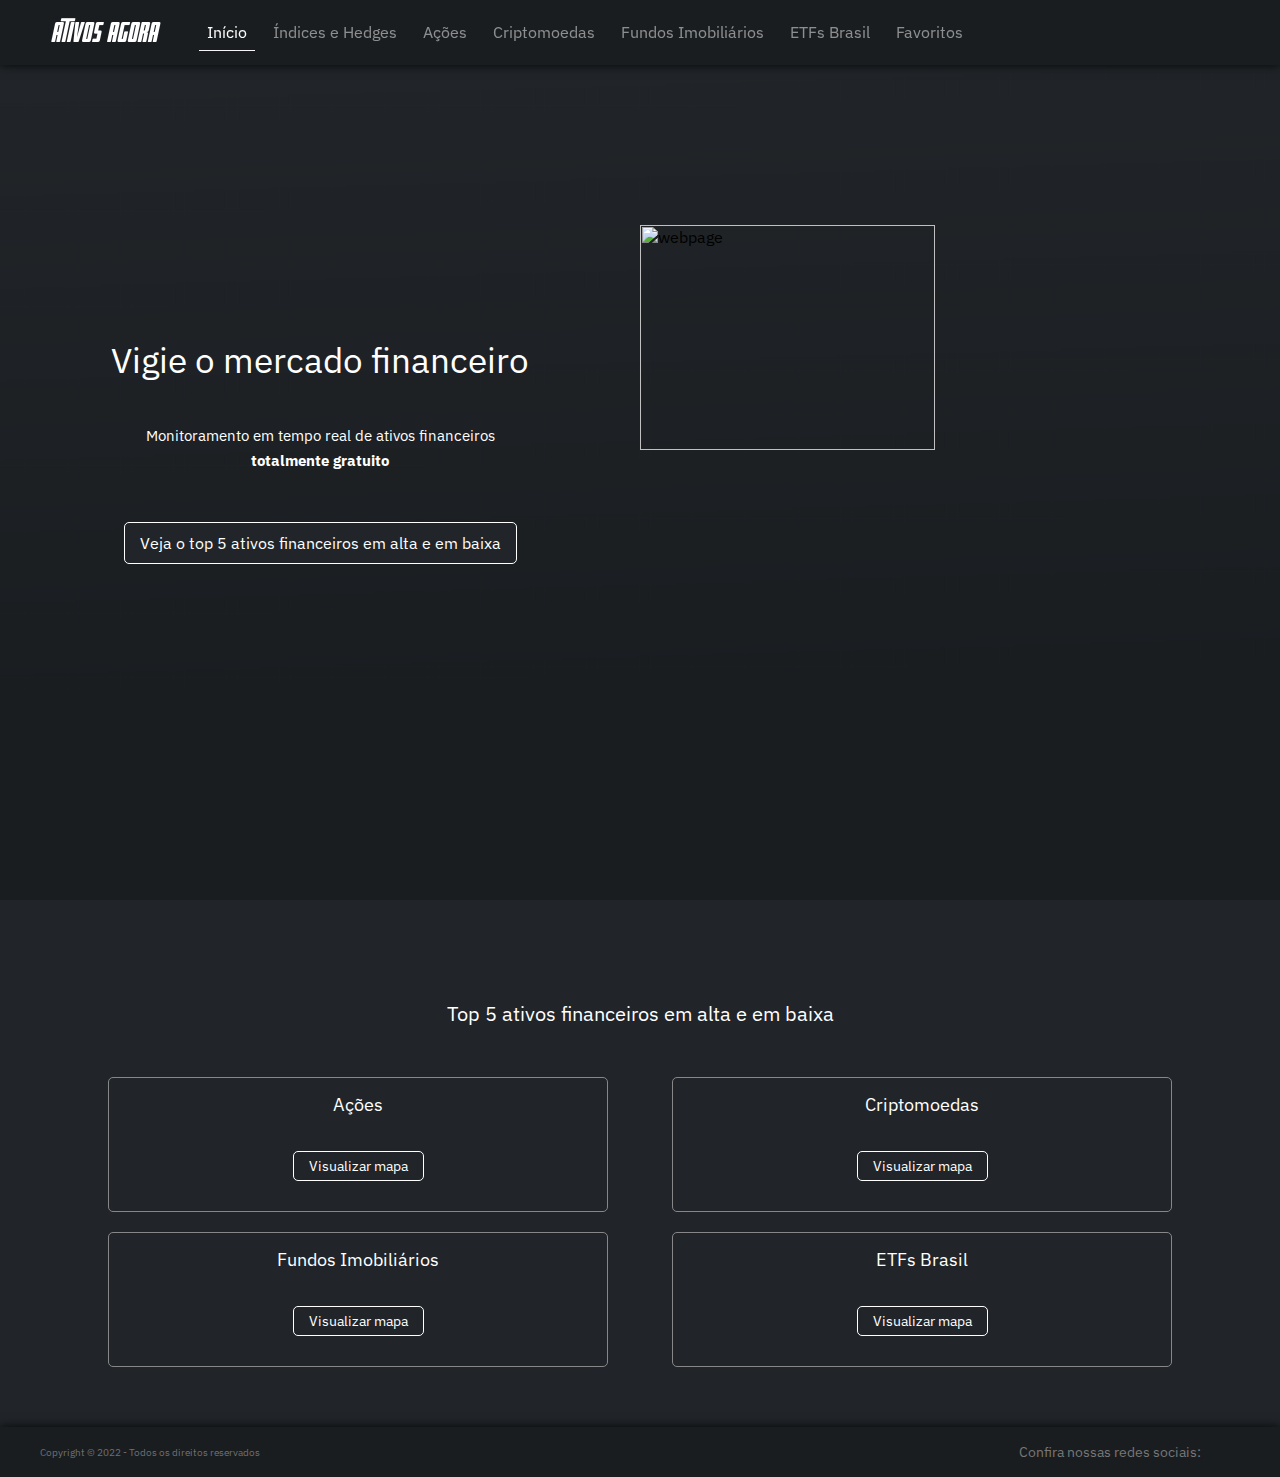
==== commit ef500f09: "corrigindo pequenos detalhes" ====
--- a/index.html
+++ b/index.html
@@ -46,22 +46,22 @@
                     <a class="nav-link" href="#home">Início</a>
                 </li>
                 <li class="nav-item">
-                    <a class="nav-link" href="indices.html">Índices e Hedges</a>
+                    <a class="nav-link" href="/indices">Índices e Hedges</a>
                 </li>
                 <li class="nav-item">
-                    <a class="nav-link" href="acoes.html">Ações</a>
+                    <a class="nav-link" href="/acoes">Ações</a>
                 </li>
                 <li class="nav-item">
-                    <a class="nav-link" href="fiis.html">Fundos Imobiliários</a>
+                    <a class="nav-link" href="/criptomoedas">Criptomoedas</a>
                 </li>
                 <li class="nav-item">
-                    <a class="nav-link" href="criptomoedas.html">Criptomoedas</a>
+                    <a class="nav-link" href="/fiis">Fundos Imobiliários</a>
                 </li>
                 <li class="nav-item">
-                    <a class="nav-link" href="etfs.html">ETFs Brasil</a>
+                    <a class="nav-link" href="/etfs">ETFs Brasil</a>
                 </li>
                 <li class="nav-item">
-                    <a class="nav-link" href="favoritos.html">Favoritos</a>
+                    <a class="nav-link" href="/favoritos">Favoritos</a>
                 </li>
             </ul>
         </div>
@@ -87,22 +87,22 @@
             <div class="table">
                 <div class="title">Ações</div>
                 <div id="asset"></div>
-                <a href="acoes.html"><button class="btnContent">Visualizar mapa</button></a>
+                <a href="/acoes"><button class="btnContent">Visualizar mapa</button></a>
+            </div>
+            <div class="table">
+                <div class="title">Criptomoedas</div>
+                <div id="crypto"></div>
+                <a href="/criptomoedas"><button class="btnContent">Visualizar mapa</button></a>
             </div>
             <div class="table">
                 <div class="title">Fundos Imobiliários</div>
                 <div id="fii"></div>
-                <a href="fiis.html"><button class="btnContent">Visualizar mapa</button></a>
-            </div>
-            <div class="table">
-                <div class="title">Criptomoedas</div>
-                <div id="crypto"></div>
-                <a href="criptomoedas.html"><button class="btnContent">Visualizar mapa</button></a>
+                <a href="/fiis"><button class="btnContent">Visualizar mapa</button></a>
             </div>
             <div class="table">
                 <div class="title">ETFs Brasil</div>
                 <div id="etf_br"></div>
-                <a href="etfs.html"><button class="btnContent">Visualizar mapa</button></a>
+                <a href="/etfs"><button class="btnContent">Visualizar mapa</button></a>
             </div>
         </div>
     </section>
--- a/assets/css/style.css
+++ b/assets/css/style.css
@@ -119,7 +119,7 @@
 }
 .tables .table{
   width: 20%;
-  min-width: 300px;
+  min-width: auto;
   margin: 10px 2.5%;
   float: left;
   background: #212529;
@@ -151,7 +151,7 @@
   border-top: none;
 }
 .tables .table .first_down{
-  border-top: 4px double #878787;
+  border-top: 4px double #383838;
 }
 .tables .table .assets .line .asset{
   font-size: 16px;
@@ -159,20 +159,21 @@
   width: 33.33%;
   float: left;
   text-align: left;
+  padding: 5.5px 0;
 }
 .tables .table .assets .line .price{
   font-size: 14px;
   width: 42.66%;
   float: left;
   text-align: center;
-  padding: 9.4px 0;
+  padding: 7px 0;
 }
 .tables .table .assets .line .variation{
   font-size: 14px;
   width: 24%;
   float: left;
   text-align: right;
-  padding: 9.4px 0;
+  padding: 7px 0;
   font-weight: bold;
 }
 .var_up{
@@ -230,7 +231,11 @@
   display: block;
   padding: 10px;
 }
-
+@media (max-width: 1900px){
+  .tables .table{
+    min-width: 600px;
+  }
+}
 @media (max-width: 1600px){
   .home .page .title span{
     font-size: 40px;
@@ -239,9 +244,9 @@
     font-size: 20px;
   }
 }
-@media (max-width: 1520px){
-  .tables{
-    justify-content: space-between;
+@media (max-width: 1400px){
+  .tables .table{
+    min-width: 500px;
   }
 }
 @media (max-width: 1300px){
@@ -252,12 +257,9 @@
     font-size: 15px;
   }
 }
-@media (max-width: 1073px){
-  .tables{
-    justify-content: center;
-  }
+@media (max-width: 1140px){
   .tables .table{
-    margin: 10px 5%;
+    min-width: 400px;
   }
 }
 @media (max-width: 1000px){
@@ -283,6 +285,11 @@
     text-align: center;
   }
 }
+@media (max-width: 910px){
+  .tables .table{
+    min-width: 80%;
+  }
+}
 @media (max-width: 780px){
   .home .page .title span{
     font-size: 40px;
@@ -315,6 +322,27 @@
   .imgPage img{
     width: 375px;
     top: 500px;
+  }
+  .tables .table .assets .line .asset{
+    font-size: 12px;
+  }
+  .tables .table .assets .line .price{
+    font-size: 10px;
+  }
+  .tables .table .assets .line .variation{
+    font-size: 10px;
+  }
+}
+@media (max-width: 400px){
+  .tables .table .assets .line .asset{
+    font-size: 9px;
+    padding: 7px 0;
+  }
+  .tables .table .assets .line .price{
+    font-size: 9px;
+  }
+  .tables .table .assets .line .variation{
+    font-size: 9px;
   }
 }
 @media (max-width: 300px){
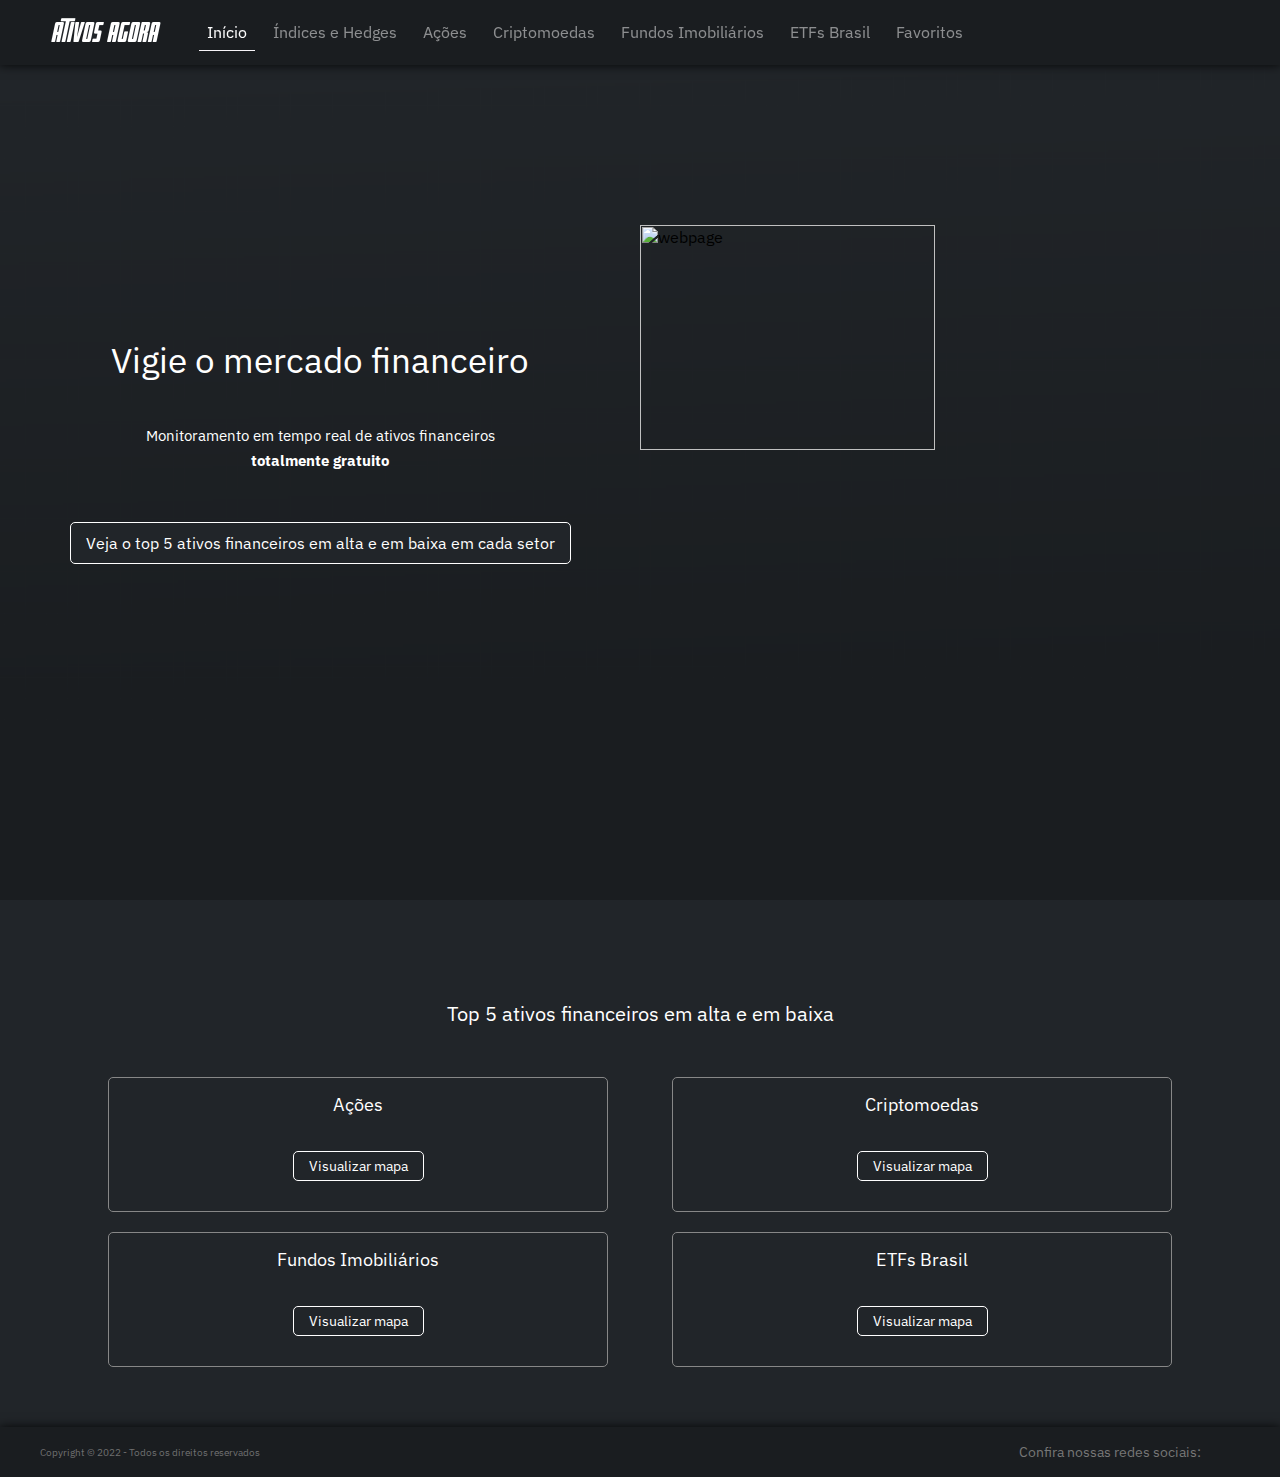
==== commit 82dc294f: "btn" ====
--- a/index.html
+++ b/index.html
@@ -74,7 +74,7 @@
             <div class="description">
                 <p>Monitoramento em tempo real de ativos financeiros <br> <b>totalmente gratuito</b></p>
             </div>
-            <a href="#content"><button class="btnHome">Veja o top 5 ativos financeiros em alta e em baixa</button></a>
+            <a href="#content"><button class="btnHome">Veja o top 5 ativos financeiros em alta e em baixa em cada setor</button></a>
         </div>
         <div class="imgPage">
             <img src="images/webpage.png" alt="webpage">
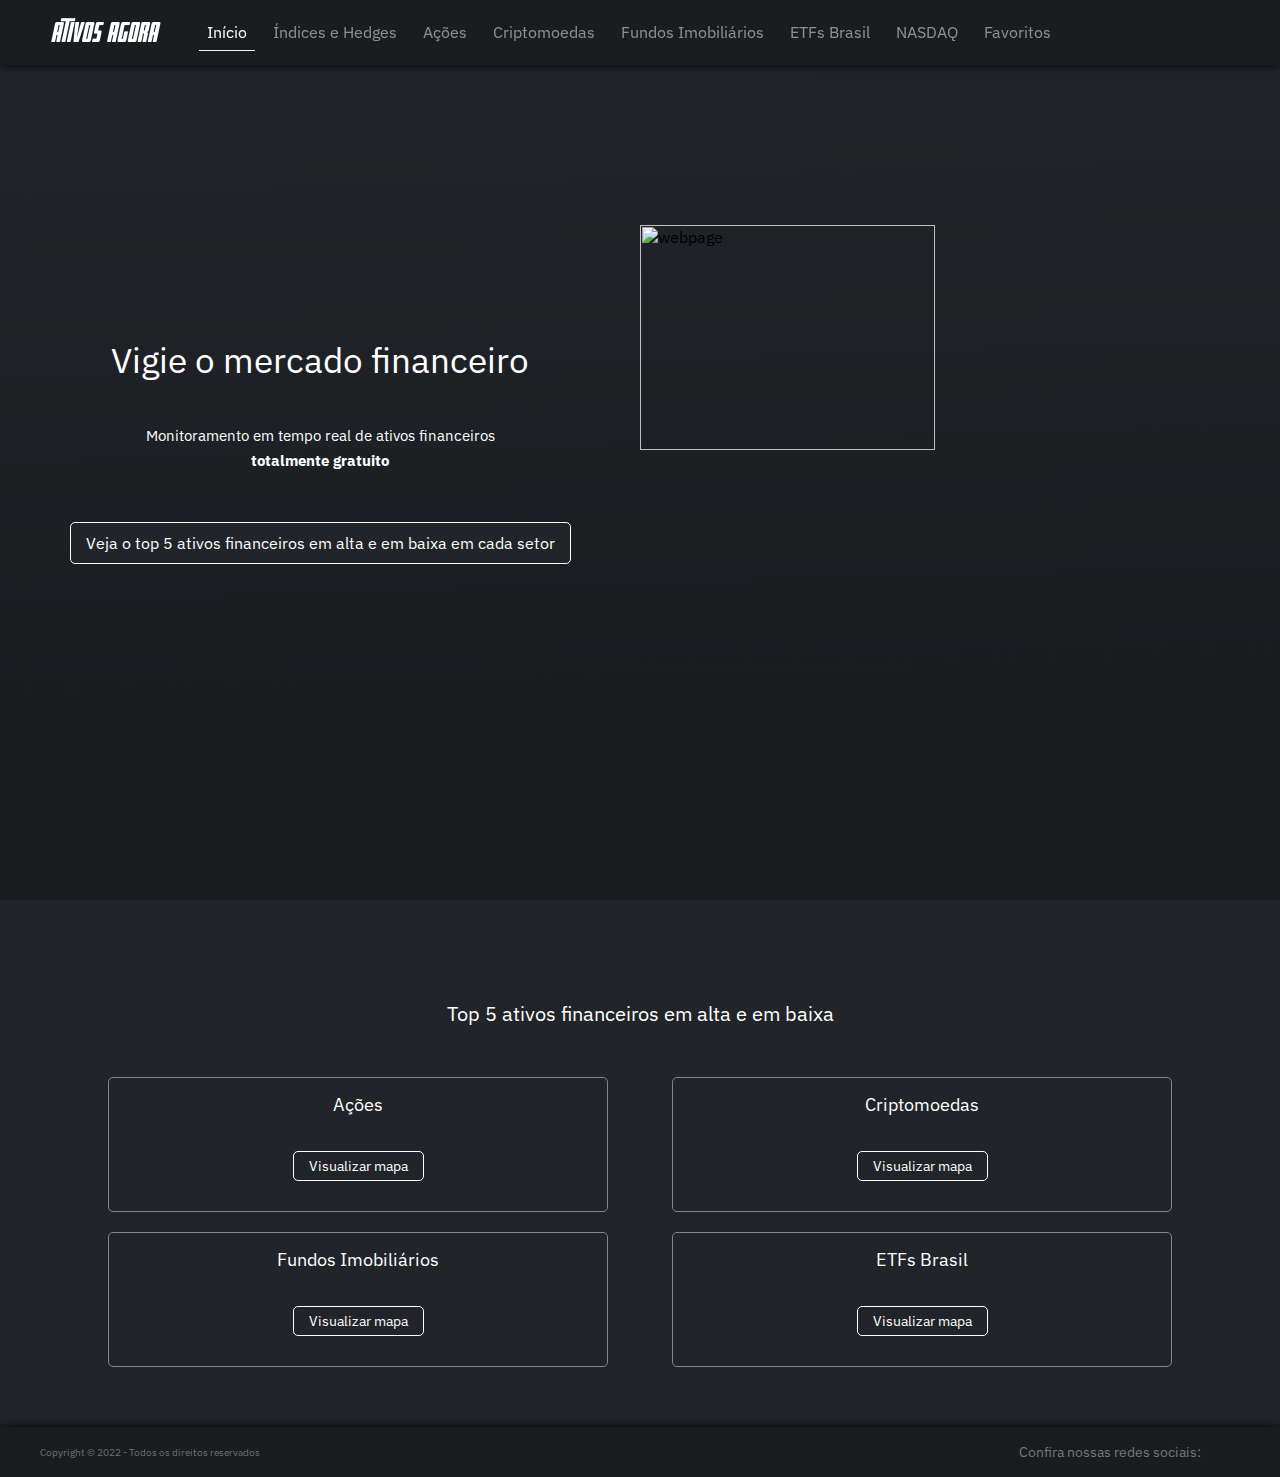
==== commit 42041123: "nasdaq" ====
--- a/index.html
+++ b/index.html
@@ -59,6 +59,9 @@
                 </li>
                 <li class="nav-item">
                     <a class="nav-link" href="/etfs">ETFs Brasil</a>
+                </li>
+                <li class="nav-item">
+                    <a class="nav-link" href="/nasdaq">NASDAQ</a>
                 </li>
                 <li class="nav-item">
                     <a class="nav-link" href="/favoritos">Favoritos</a>
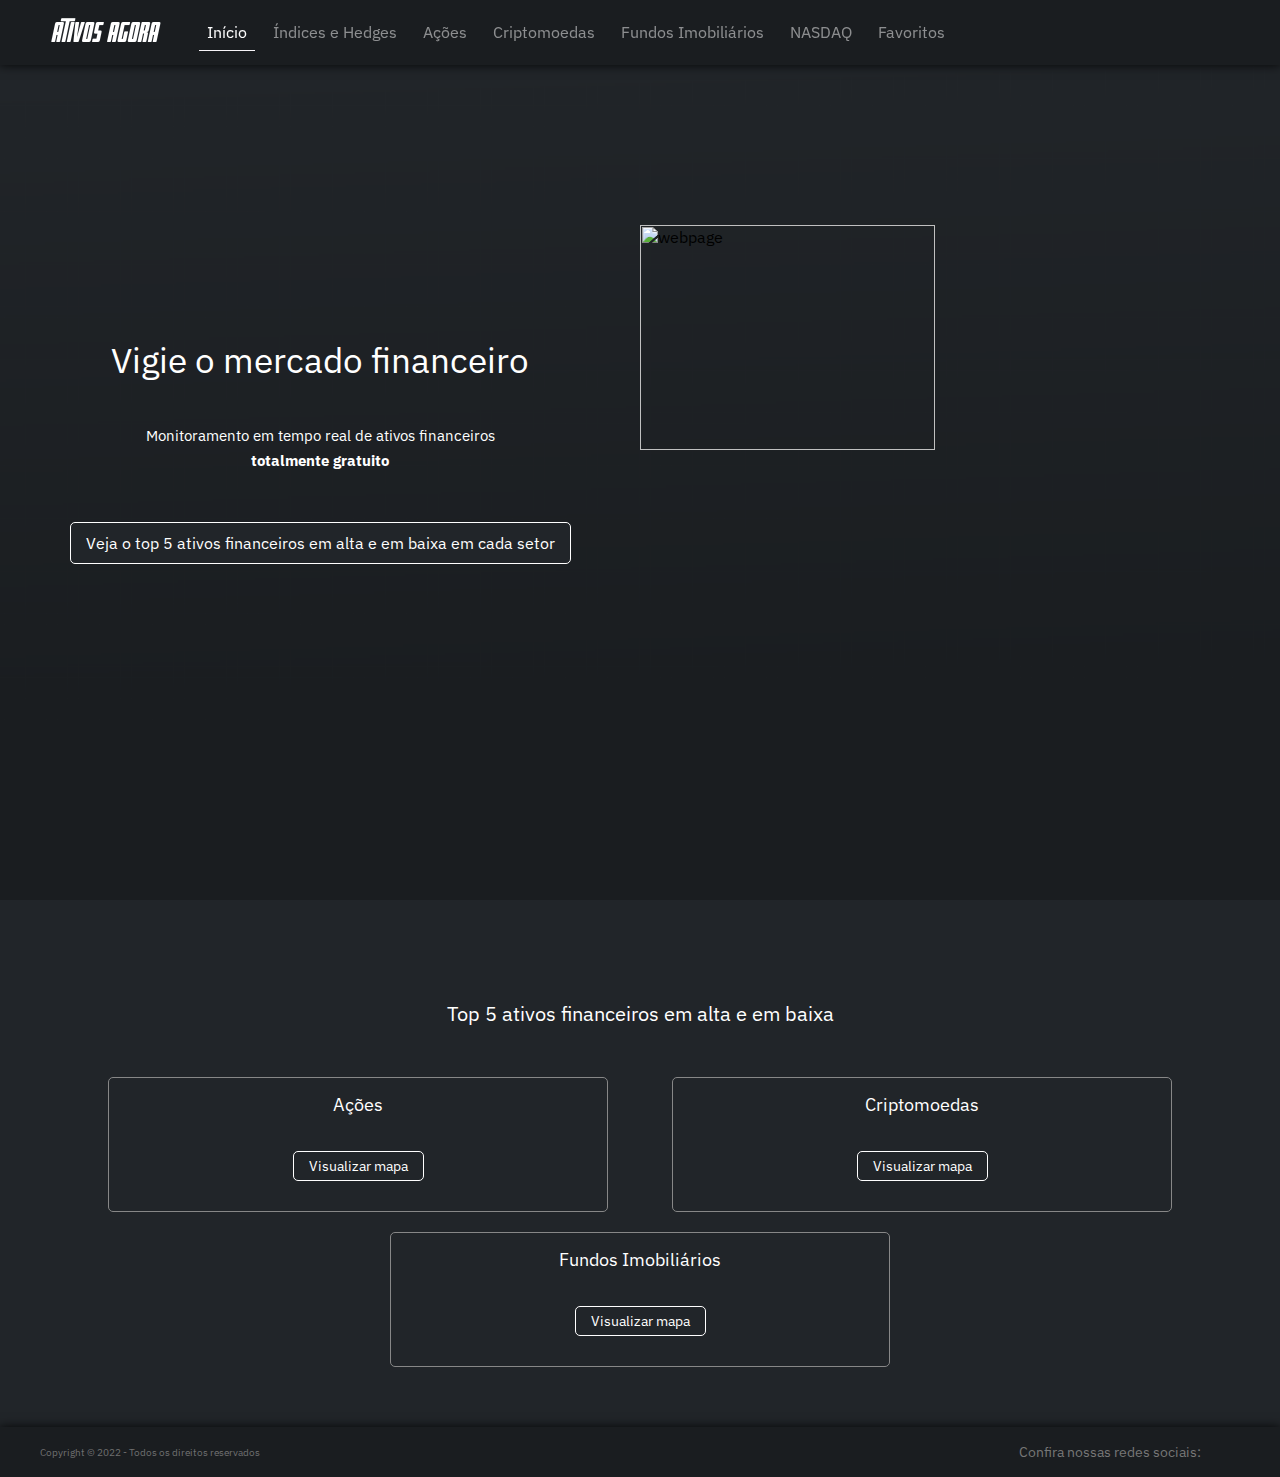
==== commit c171ef8a: "tirei etf" ====
--- a/index.html
+++ b/index.html
@@ -57,9 +57,9 @@
                 <li class="nav-item">
                     <a class="nav-link" href="/fiis">Fundos Imobiliários</a>
                 </li>
-                <li class="nav-item">
+                <!-- <li class="nav-item">
                     <a class="nav-link" href="/etfs">ETFs Brasil</a>
-                </li>
+                </li> -->
                 <li class="nav-item">
                     <a class="nav-link" href="/nasdaq">NASDAQ</a>
                 </li>
@@ -102,11 +102,11 @@
                 <div id="fii"></div>
                 <a href="/fiis"><button class="btnContent">Visualizar mapa</button></a>
             </div>
-            <div class="table">
+            <!-- <div class="table">
                 <div class="title">ETFs Brasil</div>
                 <div id="etf_br"></div>
                 <a href="/etfs"><button class="btnContent">Visualizar mapa</button></a>
-            </div>
+            </div> -->
         </div>
     </section>
 <footer>
